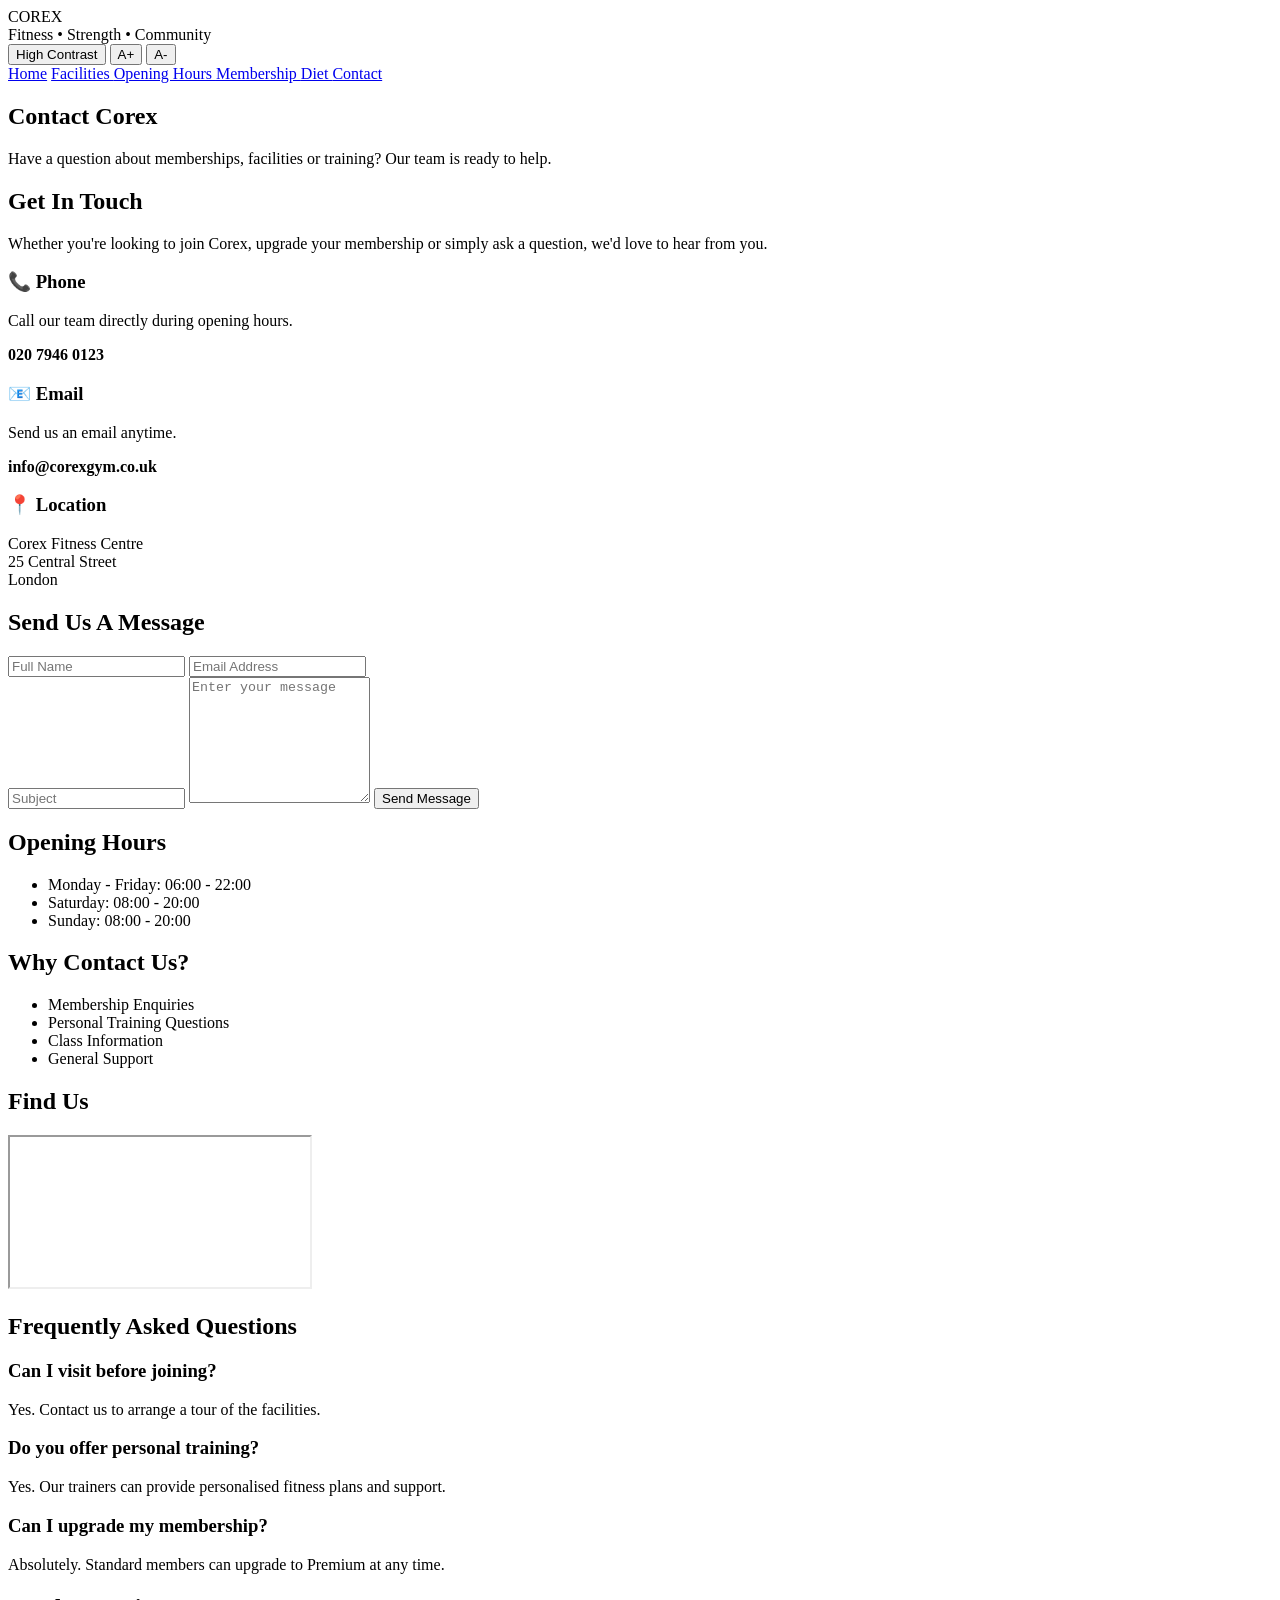
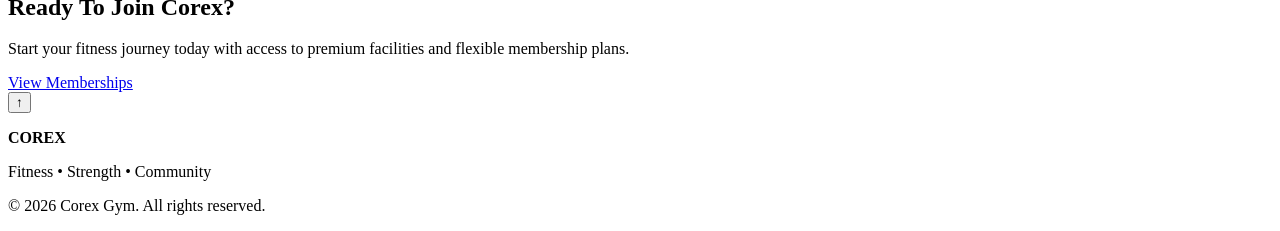
==== Contact.html @ 8f6fe6b7 "Initial website upload" ====
<!DOCTYPE html>
<html lang="en">
<head>
    <meta charset="UTF-8">
    <meta name="viewport" content="width=device-width, initial-scale=1.0">
    <title>Corex | Contact</title>
<link rel="stylesheet" href="contact.css">
</head>
<body>

<header>
    <div class="logo">
        COR<span>EX</span>
    </div>

    <div class="header-tagline">
        Fitness • Strength • Community
    </div>

    <div class="accessibility-controls">
        <button id="contrastToggle" class="accessibility-btn">
            High Contrast
        </button>

        <button id="fontIncrease" class="accessibility-btn">
            A+
        </button>

        <button id="fontDecrease" class="accessibility-btn">
            A-
        </button>
    </div>
</header>

<nav>
    <a href="home.html">Home</a>

    <a href="facilities.html">
        Facilities
    </a>

    <a href="openinghours.html">
        Opening Hours
    </a>

    <a href="membership.html">
        Membership
    </a>

    <a href="diet.html">
        Diet
    </a>

    <a href="contact.html" class="active">
        Contact
    </a>
</nav>

<section class="hero">
    <h1>Contact Corex</h1>

    <p>
        Have a question about memberships, facilities or training?
        Our team is ready to help.
    </p>
</section>

<main>

    <section class="introduction">
        <h2>Get In Touch</h2>

        <p>
            Whether you're looking to join Corex, upgrade your
            membership or simply ask a question, we'd love to hear
            from you.
        </p>
    </section>

    <!-- CONTACT CARDS -->
    <section class="cards">

        <div class="card">
            <h3>📞 Phone</h3>

            <p>
                Call our team directly during opening hours.
            </p>

            <strong>020 7946 0123</strong>
        </div>

        <div class="card">
            <h3>📧 Email</h3>

            <p>
                Send us an email anytime.
            </p>

            <strong>info@corexgym.co.uk</strong>
        </div>

        <div class="card">
            <h3>📍 Location</h3>

            <p>
                Corex Fitness Centre<br>
                25 Central Street<br>
                London
            </p>
        </div>

    </section>

    <!-- CONTACT FORM + HOURS -->
    <section class="contact-grid">

        <div class="equipment-info">
            <h2>Send Us A Message</h2>

            <form>

                <div class="form-row">
                    <input
                        type="text"
                        placeholder="Full Name"
                        required>

                    <input
                        type="email"
                        placeholder="Email Address"
                        required>
                </div>

                <input
                    type="text"
                    placeholder="Subject"
                    required>

                <textarea
                    placeholder="Enter your message"
                    rows="8"
                    required></textarea>

                <button
                    type="submit"
                    class="cta-button">
                    Send Message
                </button>

            </form>
        </div>

        <div class="equipment-info">
            <h2>Opening Hours</h2>

            <ul class="hours-list">
                <li>Monday - Friday: 06:00 - 22:00</li>
                <li>Saturday: 08:00 - 20:00</li>
                <li>Sunday: 08:00 - 20:00</li>
            </ul>

            <h2>Why Contact Us?</h2>

            <ul class="hours-list">
                <li>Membership Enquiries</li>
                <li>Personal Training Questions</li>
                <li>Class Information</li>
                <li>General Support</li>
            </ul>
        </div>

    </section>

    <!-- MAP -->
    <section class="equipment-info">
        <h2>Find Us</h2>

        <div class="map-container">
            <iframe
                src="https://www.google.com/maps?q=london&output=embed"
                loading="lazy"
                allowfullscreen>
            </iframe>
        </div>
    </section>

    <!-- FAQ -->
    <section class="equipment-info">

        <h2>Frequently Asked Questions</h2>

        <h3>Can I visit before joining?</h3>
        <p>
            Yes. Contact us to arrange a tour of the facilities.
        </p>

        <h3>Do you offer personal training?</h3>
        <p>
            Yes. Our trainers can provide personalised fitness
            plans and support.
        </p>

        <h3>Can I upgrade my membership?</h3>
        <p>
            Absolutely. Standard members can upgrade to Premium
            at any time.
        </p>

    </section>

    <!-- CTA -->
    <section class="location">

        <h2>Ready To Join Corex?</h2>

        <p>
            Start your fitness journey today with access to
            premium facilities and flexible membership plans.
        </p>

        <a href="membership.html"
           class="location-button">
            View Memberships
        </a>

    </section>

</main>

<!-- BACK TO TOP -->
<button id="topBtn" aria-label="Back to top">
    ↑
</button>

<footer>
    <p><strong>COREX</strong></p>
    <p>Fitness • Strength • Community</p>
    <p>© 2026 Corex Gym. All rights reserved.</p>
</footer>

<script>

let currentFontSize = 100;

document.getElementById("contrastToggle")
.addEventListener("click", () => {
    document.body.classList.toggle("high-contrast");
});

document.getElementById("fontIncrease")
.addEventListener("click", () => {
    currentFontSize += 10;

    document.body.style.fontSize =
        currentFontSize + "%";
});

document.getElementById("fontDecrease")
.addEventListener("click", () => {
    currentFontSize -= 10;

    if(currentFontSize < 80){
        currentFontSize = 80;
    }

    document.body.style.fontSize =
        currentFontSize + "%";
});

document.getElementById("topBtn")
.addEventListener("click", () => {
    window.scrollTo({
        top: 0,
        behavior: "smooth"
    });
});

</script>
</body>
</html>
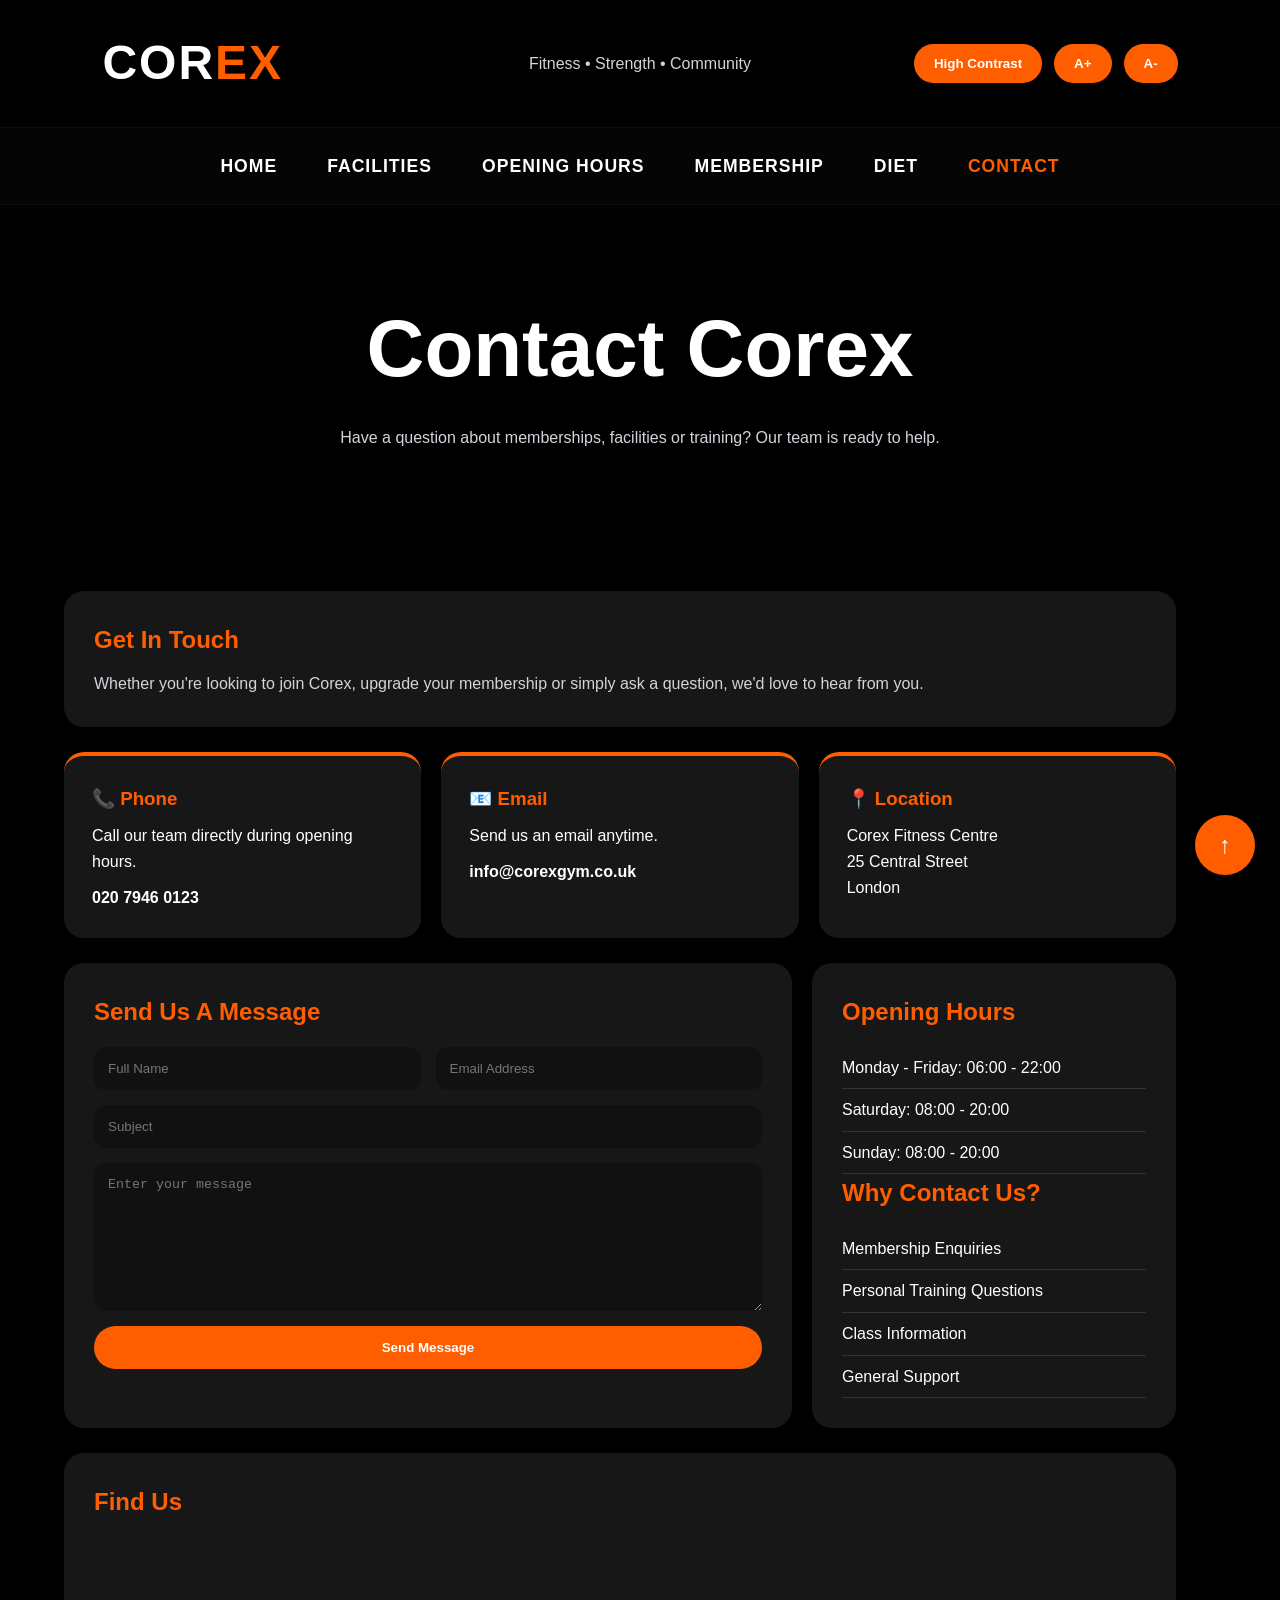
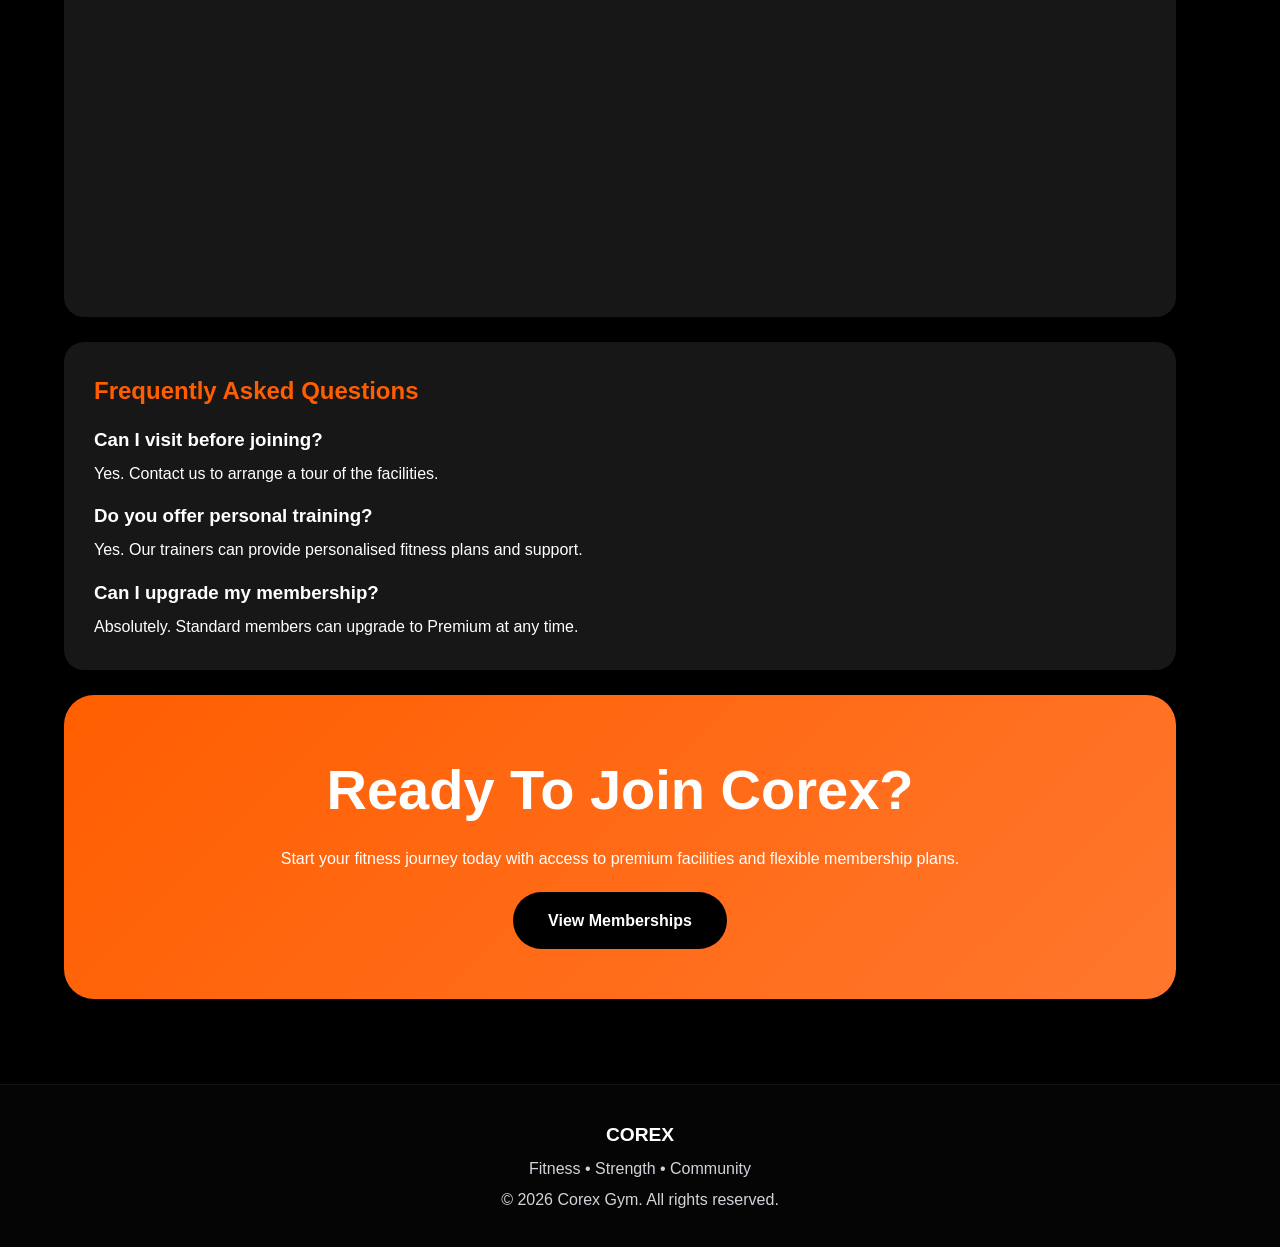
==== commit a9215392: "Fix stylesheet link case sensitivity in Contact.html" ====
--- a/Contact.html
+++ b/Contact.html
@@ -4,7 +4,7 @@
     <meta charset="UTF-8">
     <meta name="viewport" content="width=device-width, initial-scale=1.0">
     <title>Corex | Contact</title>
-<link rel="stylesheet" href="contact.css">
+<link rel="stylesheet" href="Contact.css">
 </head>
 <body>
 
@@ -278,4 +278,4 @@
 
 </script>
 </body>
-</html>+</html>
--- a/Contact.css
+++ b/Contact.css
@@ -0,0 +1,488 @@
+@import url('https://fonts.googleapis.com/css2?family=Inter:wght@300;400;500;600;700;800;900&display=swap');
+
+:root{
+    --primary:#ff5e00;
+    --primary-hover:#ff772d;
+    --dark:#000;
+    --card:#171717;
+    --card-hover:#252525;
+    --text:#fff;
+    --muted:#d1d5db;
+}
+
+*{
+    margin:0;
+    padding:0;
+    box-sizing:border-box;
+}
+
+html{
+    scroll-behavior:smooth;
+}
+
+body{
+    font-family:'Inter',sans-serif;
+    background:#000;
+    color:#fff;
+    line-height:1.6;
+    overflow-x:hidden;
+}
+
+/* Header */
+
+header{
+    position:relative;
+    display:flex;
+    justify-content:space-between;
+    align-items:center;
+    padding:25px 8%;
+    background:#000;
+}
+
+.logo{
+    font-size:3rem;
+    font-weight:900;
+    letter-spacing:2px;
+}
+
+.logo span{
+    color:var(--primary);
+}
+
+.header-tagline{
+    position:absolute;
+    left:50%;
+    transform:translateX(-50%);
+    color:var(--muted);
+}
+
+/* Accessibility */
+
+.accessibility-controls{
+    display:flex;
+    gap:12px;
+}
+
+.accessibility-btn{
+    background:var(--primary);
+    color:#fff;
+    border:none;
+    padding:12px 20px;
+    border-radius:50px;
+    cursor:pointer;
+    font-weight:700;
+    transition:.3s ease;
+}
+
+.accessibility-btn:hover{
+    background:var(--primary-hover);
+}
+
+/* Navigation */
+
+nav{
+    display:flex;
+    justify-content:center;
+    align-items:center;
+    gap:50px;
+    background:#050505;
+    padding:24px 20px;
+    border-top:1px solid rgba(255,255,255,.03);
+    border-bottom:1px solid rgba(255,255,255,.03);
+}
+
+nav a{
+    text-decoration:none;
+    color:white;
+    font-size:1.1rem;
+    font-weight:800;
+    text-transform:uppercase;
+    letter-spacing:1px;
+    transition:.3s ease;
+}
+
+nav a:hover,
+nav a.active{
+    color:var(--primary);
+}
+
+/* Hero */
+
+.hero{
+    text-align:center;
+    padding:80px 20px;
+    background:
+        linear-gradient(rgba(0,0,0,.75),rgba(0,0,0,.75)),
+        url("contact-banner.jpg");
+    background-size:cover;
+    background-position:center;
+}
+
+.hero h1{
+    font-size:clamp(3rem,7vw,5rem);
+    margin-bottom:12px;
+}
+
+.hero p{
+    color:var(--muted);
+    max-width:700px;
+    margin:auto;
+}
+
+/* Main */
+
+main{
+    width:90%;
+    max-width:1400px;
+    margin:auto;
+    padding:35px 40px 35px 0;
+}
+
+/* Sections */
+
+section{
+    margin-bottom:25px;
+}
+
+.introduction{
+    background:var(--card);
+    padding:30px;
+    border-radius:20px;
+}
+
+.introduction h2{
+    color:var(--primary);
+    margin-bottom:12px;
+}
+
+.introduction p{
+    color:var(--muted);
+}
+
+/* Cards */
+
+.cards{
+    display:grid;
+    grid-template-columns:repeat(auto-fit,minmax(280px,1fr));
+    gap:20px;
+}
+
+.card{
+    background:var(--card);
+    border-radius:20px;
+    padding:28px;
+    border-top:4px solid var(--primary);
+    transition:.3s;
+}
+
+.card:hover{
+    transform:translateY(-6px);
+    background:var(--card-hover);
+}
+
+.card h3{
+    color:var(--primary);
+    margin-bottom:10px;
+}
+
+.card strong{
+    display:block;
+    margin-top:10px;
+}
+
+/* Contact */
+
+.contact-grid{
+    display:grid;
+    grid-template-columns:2fr 1fr;
+    gap:20px;
+}
+
+.equipment-info{
+    background:var(--card);
+    padding:30px;
+    border-radius:20px;
+}
+
+.equipment-info h2{
+    color:var(--primary);
+    margin-bottom:15px;
+}
+
+.equipment-info h3{
+    margin-top:15px;
+    margin-bottom:6px;
+}
+
+/* Form */
+
+form{
+    display:flex;
+    flex-direction:column;
+    gap:15px;
+}
+
+.form-row{
+    display:flex;
+    gap:15px;
+}
+
+.form-row input{
+    flex:1;
+}
+
+input,
+textarea{
+    width:100%;
+    padding:14px;
+    border:none;
+    border-radius:12px;
+    background:#111;
+    color:white;
+}
+
+input:focus,
+textarea:focus{
+    outline:2px solid var(--primary);
+}
+
+textarea{
+    resize:vertical;
+}
+
+/* Buttons */
+
+.cta-button,
+.location-button{
+    display:inline-block;
+    background:var(--primary);
+    color:white;
+    text-decoration:none;
+    border:none;
+    padding:14px 30px;
+    border-radius:50px;
+    cursor:pointer;
+    font-weight:700;
+    transition:.3s;
+}
+
+.cta-button:hover,
+.location-button:hover{
+    background:var(--primary-hover);
+}
+
+/* Opening Hours */
+
+.hours-list{
+    list-style:none;
+}
+
+.hours-list li{
+    padding:8px 0;
+    border-bottom:1px solid #333;
+}
+
+/* Map */
+
+.map-container{
+    overflow:hidden;
+    border-radius:20px;
+    margin-top:15px;
+}
+
+.map-container iframe{
+    width:100%;
+    height:350px;
+    border:none;
+    display:block;
+}
+
+/* Location */
+
+.location{
+    padding:50px 30px;
+    border-radius:30px;
+    text-align:center;
+    background:linear-gradient(
+        135deg,
+        #ff5e00 0%,
+        #ff772d 100%
+    );
+}
+
+.location h2{
+    font-size:clamp(2rem,5vw,3.5rem);
+    margin-bottom:12px;
+}
+
+.location p{
+    max-width:850px;
+    margin:0 auto 20px;
+}
+
+.location a{
+    display:inline-block;
+    background:#000;
+    color:#fff;
+    padding:16px 35px;
+    border-radius:999px;
+    text-decoration:none;
+    font-weight:800;
+    transition:.3s;
+}
+
+.location a:hover{
+    background:#1b1b1b;
+    transform:translateY(-3px);
+}
+
+/* Footer */
+
+footer{
+    background:#050505;
+    border-top:1px solid rgba(255,255,255,.05);
+    text-align:center;
+    padding:30px 20px;
+    margin-top:25px;
+}
+
+footer p{
+    margin:5px 0;
+    color:var(--muted);
+}
+
+footer strong{
+    color:#fff;
+    font-size:1.2rem;
+}
+
+/* High Contrast */
+
+.high-contrast{
+    background:white !important;
+    color:black !important;
+}
+
+.high-contrast header,
+.high-contrast nav,
+.high-contrast footer,
+.high-contrast .introduction,
+.high-contrast .equipment-info,
+.high-contrast .card,
+.high-contrast .location{
+    background:white !important;
+    color:black !important;
+    border:2px solid black;
+}
+
+.high-contrast h1,
+.high-contrast h2,
+.high-contrast h3,
+.high-contrast p,
+.high-contrast li,
+.high-contrast strong,
+.high-contrast a{
+    color:black !important;
+}
+
+.high-contrast input,
+.high-contrast textarea{
+    background:white !important;
+    color:black !important;
+    border:2px solid black;
+}
+
+.high-contrast .location a,
+.high-contrast .cta-button,
+.high-contrast .location-button,
+.high-contrast .accessibility-btn{
+    background:black !important;
+    color:white !important;
+}
+
+/* Back to Top */
+
+#topBtn{
+    position:fixed;
+    bottom:25px;
+    right:25px;
+    width:60px;
+    height:60px;
+    border:none;
+    border-radius:50%;
+    background:var(--primary);
+    color:#fff;
+    font-size:24px;
+    font-weight:700;
+    cursor:pointer;
+    z-index:9999;
+    box-shadow:0 8px 20px rgba(0,0,0,.35);
+    transition:all .3s ease;
+}
+
+#topBtn:hover{
+    background:var(--primary-hover);
+    transform:translateY(-4px);
+}
+
+/* Scrollbar */
+
+::-webkit-scrollbar{
+    width:10px;
+}
+
+::-webkit-scrollbar-track{
+    background:#111;
+}
+
+::-webkit-scrollbar-thumb{
+    background:var(--primary);
+    border-radius:20px;
+}
+
+/* Mobile */
+
+@media(max-width:900px){
+
+    main{
+        padding:35px 0;
+    }
+
+    .contact-grid{
+        grid-template-columns:1fr;
+    }
+}
+
+@media(max-width:768px){
+
+    header{
+        flex-direction:column;
+        gap:15px;
+        text-align:center;
+    }
+
+    .header-tagline{
+        position:static;
+        transform:none;
+    }
+
+    nav{
+        flex-wrap:wrap;
+        gap:15px;
+    }
+
+    .form-row{
+        flex-direction:column;
+    }
+
+    .accessibility-controls{
+        justify-content:center;
+        flex-wrap:wrap;
+    }
+
+    .location,
+    .equipment-info,
+    .introduction{
+        padding:25px;
+    }
+}
